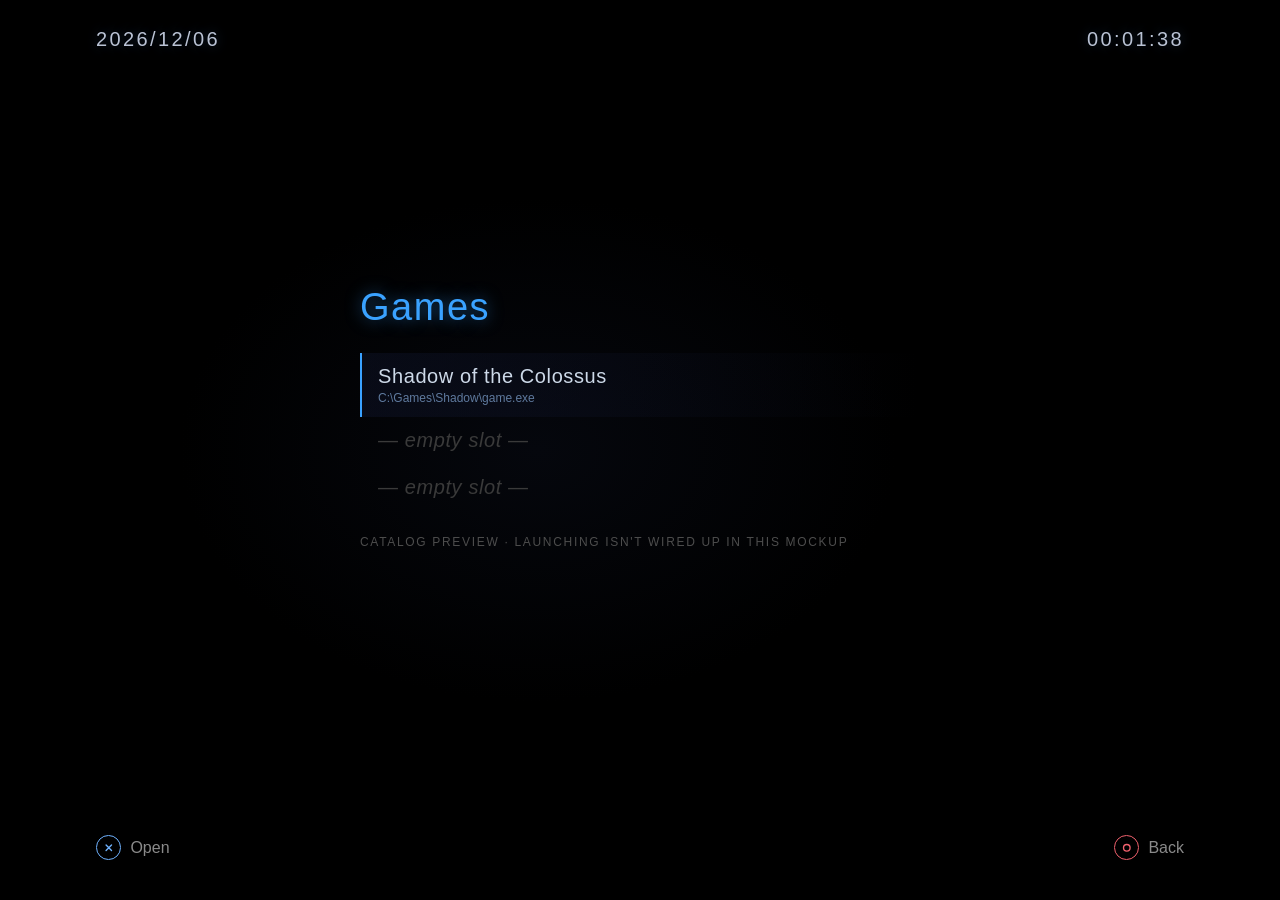
==== design/games.html @ 995482fe "Add interactive launcher mockups" ====
<!doctype html>
<html lang="en">
<head>
  <meta charset="utf-8">
  <meta name="viewport" content="width=device-width, initial-scale=1">
  <title>Games — BIOS Launcher</title>
  <link rel="stylesheet" href="launcher.css">
</head>
<body data-back="index.html">
  <div class="corners" id="corners" aria-hidden="true">
    <span class="clock-date">0000/00/00</span>
    <span class="clock-time">00:00:00</span>
  </div>

  <div class="shell">
    <main>
      <div class="games">
        <h1>Games</h1>
        <ul class="game-list" id="game-list" aria-label="Installed games">
          <li class="active">
            <span class="game-name">Shadow of the Colossus</span>
            <span class="game-meta">C:\Games\Shadow\game.exe</span>
          </li>
          <li class="empty"><span class="game-name">— empty slot —</span></li>
          <li class="empty"><span class="game-name">— empty slot —</span></li>
        </ul>
        <p class="games-note">Catalog preview · launching isn't wired up in this mockup</p>
      </div>
    </main>

    <footer>
      <span class="hint">
        <span class="glyph cross" aria-hidden="true"><svg viewBox="0 0 12 12"><path d="M2.6 2.6 9.4 9.4M9.4 2.6 2.6 9.4"/></svg></span>
        Open
      </span>
      <span class="hint">
        <span class="glyph circle" aria-hidden="true"><svg viewBox="0 0 12 12"><circle cx="6" cy="6" r="4.1"/></svg></span>
        Back
      </span>
    </footer>
  </div>

  <div id="notice">Launching isn't wired up in this mockup.</div>

  <script src="launcher.js"></script>
  <script>
    Bios.listNav('#game-list li', {
      onActivate(el) {
        if (!el.classList.contains('empty')) Bios.notify('Launching isn't wired up in this mockup.');
      },
    });
  </script>
</body>
</html>
---- design/launcher.css ----
:root {
  /* PS2 BIOS main menu: black void, blue-white dot ring, cool grey menu */
  --bios-void: #000000;
  --bios-ring-core: #eaf4ff;
  --bios-ring-glow: #7cc6ff;
  --bios-arc: #2c4c7a;
  --bios-menu-active: #3aa2ff;
  --bios-menu-idle: #6b6b6b;
  --bios-hint: #8a8a8a;
  --bios-tile-line: #23364f;
  --bios-tile-fill: #060a12cc;
  --bios-glyph-cross: #6fb2ff;
  --bios-glyph-triangle: #74e08f;
  --bios-glyph-circle: #f0616d;
  --bios-glyph-square: #d69ad6;
  --bios-font-family: "Trebuchet MS", "Segoe UI", sans-serif;
  --bios-space-2: 8px;
  --bios-space-3: 12px;
  --bios-space-4: 16px;
  --bios-space-5: 24px;
}

* {
  box-sizing: border-box;
}

body {
  margin: 0;
  min-height: 100vh;
  color: var(--bios-menu-idle);
  /* Near-black, with the faintest lift behind the ring */
  background: radial-gradient(40% 40% at 42% 50%, #05070d 0%, var(--bios-void)
    70%);
  font: 16px var(--bios-font-family);
  overflow: hidden;
}

.shell {
  min-height: 100vh;
  display: grid;
  grid-template-rows: 1fr auto;
}

/* ---- Center: dot ring + menu ---- */
main {
  display: grid;
  place-items: center;
}

.console {
  display: flex;
  align-items: center;
  gap: clamp(28px, 6vw, 64px);
}

/* The orrery: a WebGPU canvas sized to sit where the CSS dot ring used to. */
.orrery {
  display: block;
  width: clamp(120px, 16vw, 160px);
  aspect-ratio: 1;
  flex: none;
}

/* Static fallback when WebGPU is unavailable: a lone core plus one faint ring,
   so the layout never collapses. Applied by orrery.js on failure. */
.orrery--fallback {
  border-radius: 50%;
  background:
    radial-gradient(circle at 50% 50%, var(--bios-ring-core) 0 6%,
    var(--bios-ring-glow) 10%, transparent 24%),
    radial-gradient(circle at 50% 50%, transparent 0 46%, var(--bios-arc) 47%
    49%, transparent 50%);
  opacity: .8;
}

/* ---- Menu + tile column ---- */
/* Tile is absolutely placed so the ring stays centered on the menu itself */
.right {
  position: relative;
}

.menu {
  display: flex;
  flex-direction: column;
  gap: 2px;
}

.menu a {
  padding: 6px 0;
  color: var(--bios-menu-idle);
  font: 400 clamp(24px, 3vw, 34px) var(--bios-font-family);
  letter-spacing: .02em;
  text-align: left;
  text-decoration: none;
  cursor: pointer;
  transition: color .15s, text-shadow .15s;
}

.menu a:hover,
.menu a.active {
  color: var(--bios-menu-active);
  text-shadow: 0 0 16px #3aa2ff88;
}

.tile,
.surface-stub {
  position: absolute;
  top: calc(100% + var(--bios-space-5));
  left: 0;
}

.tile {
  width: max-content;
  max-width: 420px;
  padding: var(--bios-space-4) var(--bios-space-5);
  border: 1px solid var(--bios-tile-line);
  background: var(--bios-tile-fill);
  color: var(--bios-menu-idle);
}

.tile[hidden],
.surface-stub[hidden] {
  display: none;
}

.tile small {
  letter-spacing: .22em;
  font-size: 11px;
  color: #5f7a9e;
}
.tile h2 {
  margin: 8px 0 6px;
  font-weight: 400;
  font-size: clamp(18px, 2vw, 22px);
  color: #cdd9e8;
  letter-spacing: .04em;
}
.tile p {
  margin: 0;
  font-size: 13px;
}

.surface-stub {
  font-size: 13px;
  letter-spacing: .16em;
  text-transform: uppercase;
  color: #4d4d4d;
}

/* ---- Games page ---- */
.games {
  display: flex;
  flex-direction: column;
  gap: var(--bios-space-5);
  width: min(560px, 82vw);
}
.games h1 {
  margin: 0;
  font: 400 clamp(26px, 3.4vw, 38px) var(--bios-font-family);
  color: var(--bios-menu-active);
  letter-spacing: .04em;
  text-shadow: 0 0 16px #3aa2ff88;
}
.game-list {
  list-style: none;
  margin: 0;
  padding: 0;
  display: flex;
  flex-direction: column;
}
.game-list li {
  display: flex;
  flex-direction: column;
  gap: 3px;
  padding: 12px 16px;
  border-left: 2px solid transparent;
  color: var(--bios-menu-idle);
  transition: color .15s, background .15s, border-color .15s;
}
.game-list li.active {
  border-left-color: var(--bios-menu-active);
  background: linear-gradient(90deg, #1218335e, transparent);
  color: #cdd9e8;
}
.game-name {
  font-size: clamp(16px, 2vw, 20px);
  letter-spacing: .03em;
}
.game-meta {
  font-size: 12px;
  color: #5f7a9e;
  font-variant-numeric: tabular-nums;
}
.game-list li.empty .game-name {
  color: #3a3a3a;
  font-style: italic;
}
.games-note {
  margin: 0;
  font-size: 12px;
  letter-spacing: .14em;
  text-transform: uppercase;
  color: #4d4d4d;
}

/* ---- Settings page ---- */
.settings {
  position: relative;
  display: flex;
  flex-direction: column;
  gap: var(--bios-space-5);
  width: min(560px, 84vw);
}
.settings h1 {
  position: relative;
  margin: 0;
  font: 400 clamp(24px, 3.2vw, 34px) var(--bios-font-family);
  color: #d7c46a; /* BIOS yellow, per System Configuration screen */
  letter-spacing: .04em;
  text-shadow: 0 0 16px #d7c46a55;
}

/* Rotating ring of 12 pillars — one per clock position, the current hour lit */
.settings-stage {
  position: absolute;
  inset: -14% -10%;
  display: grid;
  place-items: center;
  pointer-events: none;
  opacity: .55;
  z-index: -1;
}
.assembly {
  position: relative;
  width: min(460px, 66vw);
  aspect-ratio: 1;
  transform-style: preserve-3d;
  transform: rotateX(66deg);
  animation: assembly-spin 64s linear infinite;
}
.pillar {
  position: absolute;
  top: 50%;
  left: 50%;
  width: 12px;
  height: 74px;
  margin: -37px 0 0 -6px;
  border-radius: 3px;
  background: linear-gradient(180deg, #6b6fb0, #322c63 60%, #1c1740);
  box-shadow: inset 2px 0 4px #ffffff33, inset -3px 0 6px #0007;
  transform: rotate(calc(var(--i) * 30deg)) translateY(clamp(-165px, -24vw,
    -120px)) rotateX(-66deg);
  opacity: .45;
}
.pillar.lit {
  background: linear-gradient(180deg, #dff4ff, #7fd6ff 45%, #3a7fd0);
  box-shadow: 0 0 20px 4px #7fd6ffaa;
  opacity: 1;
}

.setting-list {
  position: relative;
  list-style: none;
  margin: 0;
  padding: 0;
  display: flex;
  flex-direction: column;
  gap: 2px;
}
.setting-list li {
  display: flex;
  justify-content: space-between;
  gap: 24px;
  padding: 12px 16px;
  border-left: 2px solid transparent;
  color: var(--bios-menu-idle);
  transition: color .15s, background .15s, border-color .15s;
}
.setting-list li.active {
  border-left-color: var(--bios-menu-active);
  background: linear-gradient(90deg, #1218335e, transparent);
  color: #cdd9e8;
}
.setting-list li.static {
  opacity: .6;
}
.setting-key {
  letter-spacing: .03em;
}
.setting-val {
  color: #cdd9e8;
  font-variant-numeric: tabular-nums;
}
.setting-list li.static .setting-val {
  color: #5f7a9e;
}

/* ---- About page ---- */
.about {
  display: flex;
  flex-direction: column;
  gap: var(--bios-space-5);
  width: min(560px, 84vw);
}
.about h1 {
  margin: 0;
  font: 400 clamp(24px, 3.2vw, 34px) var(--bios-font-family);
  color: #d7c46a;
  letter-spacing: .04em;
  text-shadow: 0 0 16px #d7c46a55;
}
.spec {
  margin: 0;
  display: grid;
  grid-template-columns: auto 1fr;
  gap: 10px 28px;
  font-size: 14px;
}
.spec dt {
  color: #5f7a9e;
  letter-spacing: .12em;
  text-transform: uppercase;
  font-size: 11px;
  align-self: center;
}
.spec dd {
  margin: 0;
  color: #cdd9e8;
  font-variant-numeric: tabular-nums;
  word-break: break-word;
}

/* ---- Bottom button hints ---- */
footer {
  display: flex;
  justify-content: space-between;
  padding: 0 clamp(28px, 8vw, 96px) clamp(22px, 4vw, 40px);
  color: var(--bios-hint);
  font-size: clamp(13px, 1.5vw, 16px);
}

.hint {
  display: inline-flex;
  align-items: center;
  gap: .6em;
  line-height: 1;
}

.glyph {
  display: inline-grid;
  place-items: center;
  width: 1.55em;
  height: 1.55em;
  flex: none;
  border-radius: 50%;
  border: 1.5px solid currentColor;
}
.glyph svg {
  display: block;
  width: .6em;
  height: .6em;
  overflow: visible;
}
.glyph svg path,
.glyph svg circle,
.glyph svg rect {
  fill: none;
  stroke: currentColor;
  stroke-width: 1.7;
  stroke-linecap: round;
  stroke-linejoin: round;
}
/* optical centering: the triangle's visual mass sits low */
.glyph.triangle svg {
  transform: translateY(-.03em);
}
.glyph.cross {
  color: var(--bios-glyph-cross);
}
.glyph.triangle {
  color: var(--bios-glyph-triangle);
}
.glyph.circle {
  color: var(--bios-glyph-circle);
}
.glyph.square {
  color: var(--bios-glyph-square);
}

/* 4-action footer (settings): centered with even spacing */
footer.wide {
  justify-content: center;
  gap: clamp(16px, 5vw, 52px);
}

/* Corner date/time — System Configuration layout, toast-like fade */
.corners {
  position: fixed;
  inset: 0 0 auto 0;
  display: flex;
  justify-content: space-between;
  padding: clamp(16px, 3vw, 28px) clamp(28px, 8vw, 96px) 0;
  pointer-events: none;
  opacity: 0;
  transform: translateY(-6px);
  transition: opacity .45s ease, transform .45s ease;
}
.corners.awake {
  opacity: 1;
  transform: none;
}

.clock-date,
.clock-time {
  font-variant-numeric: tabular-nums;
  font-size: clamp(15px, 1.8vw, 20px);
  letter-spacing: .12em;
  color: #b9c2d4;
  text-shadow: 0 0 12px #2c4c7a88;
}

#notice {
  position: fixed;
  left: 50%;
  bottom: clamp(60px, 9vw, 96px);
  transform: translate(-50%, 6px);
  color: #cfe4ff;
  letter-spacing: .12em;
  font-size: 13px;
  opacity: 0;
  transition: opacity .2s, transform .2s;
}
#notice.show {
  opacity: 1;
  transform: translate(-50%, 0);
}

@keyframes assembly-spin {
  to {
    transform: rotateX(66deg) rotate(360deg);
  }
}

/* ---- Boot splash (index only) ---- */
/* Full-viewport cover shown while the orrery's WebGPU shaders compile; drifting
   cubes + light trails on a 2D canvas, a CSS blue nebula behind, the Coldstart
   wordmark. splash.js adds .splash--out to fade it into the menu, then [hidden]. */
.splash {
  position: fixed;
  inset: 0;
  z-index: 50;
  display: grid;
  place-items: center;
  overflow: hidden;
  background: #000;
  /* Long pole of the exit: the layer (and the wordmark with it) fades over
     ~1.5 s; splash.js hides the element when this transition ends. */
  transition: opacity 1.5s ease;
}
.splash[hidden] {
  display: none;
}
/* Exit choreography, all starting together: the wordmark + layer fade over
   ~1.5 s (the long pole), the fog scales past the camera over ~0.75 s, and
   splash.js eases the trails onto the orrery nodes over ~0.75 s. */
.splash--out {
  opacity: 0;
  pointer-events: none;
}
.splash--out .splash-fog {
  animation: none;
  transform: scale(1.9);
}

.splash-defs {
  position: absolute;
  width: 0;
  height: 0;
}

.splash-fog {
  position: absolute;
  inset: -35%;
  /* Irregular, overlapping blobs -- no clean concentric rings for the warp to
     expose. The SVG filter does the roil and lays real noise over the top. */
  background:
    radial-gradient(46% 54% at 45% 42%, rgba(126, 174, 255, .40), rgba(126, 174,
    255, 0) 62%),
    radial-gradient(34% 46% at 62% 34%, rgba(88, 138, 255, .22), rgba(88, 138,
    255, 0) 68%),
    radial-gradient(40% 30% at 34% 64%, rgba(150, 190, 255, .16), rgba(150, 190,
    255, 0) 70%),
    radial-gradient(135% 110% at 50% 46%, rgba(8, 22, 54, .62), #000 68%);
  filter: url(#splash-fog-warp) blur(6px);
  animation: splash-drift 26s ease-in-out infinite alternate;
  transition: transform .75s cubic-bezier(.5, 0, .85, .4);
}

.splash-cubes {
  position: absolute;
  inset: 0;
  width: 100%;
  height: 100%;
}

.splash::after {
  /* vignette */
  content: "";
  position: absolute;
  inset: 0;
  pointer-events: none;
  background: radial-gradient(120% 120% at 50% 50%, rgba(0, 0, 0, 0) 52%,
    rgba(0, 0, 0, .72) 100%);
}

.splash-word {
  position: relative;
  z-index: 1;
  margin: 0;
  padding: 0 6vw;
  text-align: center;
  text-wrap: balance;
  font: 700 clamp(18px, 3.4vw, 34px) var(--bios-font-family);
  letter-spacing: .05em;
  color: #eef4ff;
  text-shadow: 0 0 20px rgba(150, 190, 255, .65), 0 0 4px rgba(255, 255, 255,
    .5);
  opacity: 0; /* fades in when splash.js adds .splash--lit next frame */
  transition: opacity .25s ease;
}
.splash--lit .splash-word {
  opacity: 1;
}
/* The wordmark is a self-contained mid-sequence beat: in on the first frame,
   then splash.js adds .splash--dim ~1 s in and it fades out over 1.5 s -- gone
   well before the exit. It plays no part in .splash--out. After .splash--lit so
   it wins. */
.splash--dim .splash-word {
  opacity: 0;
  transition: opacity 1.5s ease;
}

@keyframes splash-drift {
  from {
    transform: translate3d(-3%, -2%, 0) scale(1.06);
  }
  to {
    transform: translate3d(4%, 3%, 0) scale(1.12);
  }
}
@media (prefers-reduced-motion: reduce) {
  .assembly {
    animation: none;
  }
  .corners {
    opacity: 1;
    transform: none;
    transition: none;
  }
  .splash-fog {
    animation: none;
    transition: none;
    filter: blur(10px);
  }
  .splash-word {
    opacity: 1;
    transition: none;
  }
  .splash--dim .splash-word {
    opacity: 0;
    transition: opacity .3s ease;
  }
  .splash {
    transition: opacity .3s ease;
  }
  .splash--out .splash-fog {
    transform: none;
  }
}

@media (max-width: 720px) {
  .console {
    flex-direction: column;
    gap: 32px;
  }
  .right {
    display: flex;
    flex-direction: column;
    align-items: center;
    gap: 28px;
  }
  .tile,
  .surface-stub {
    position: static;
  }
  .menu a,
  .surface-stub {
    text-align: center;
  }
  .menu {
    align-items: center;
  }
  .corners {
    padding: 14px 18px 0;
  }
  .clock-date,
  .clock-time {
    font-size: 13px;
    letter-spacing: .08em;
  }
  .settings,
  .about {
    width: min(560px, 90vw);
  }
  .setting-list li {
    flex-wrap: wrap;
    gap: 4px 16px;
  }
  .spec {
    grid-template-columns: 1fr;
    gap: 2px;
  }
  .spec dt {
    margin-top: 12px;
  }
  footer.wide {
    flex-wrap: wrap;
    gap: 10px 22px;
  }
}
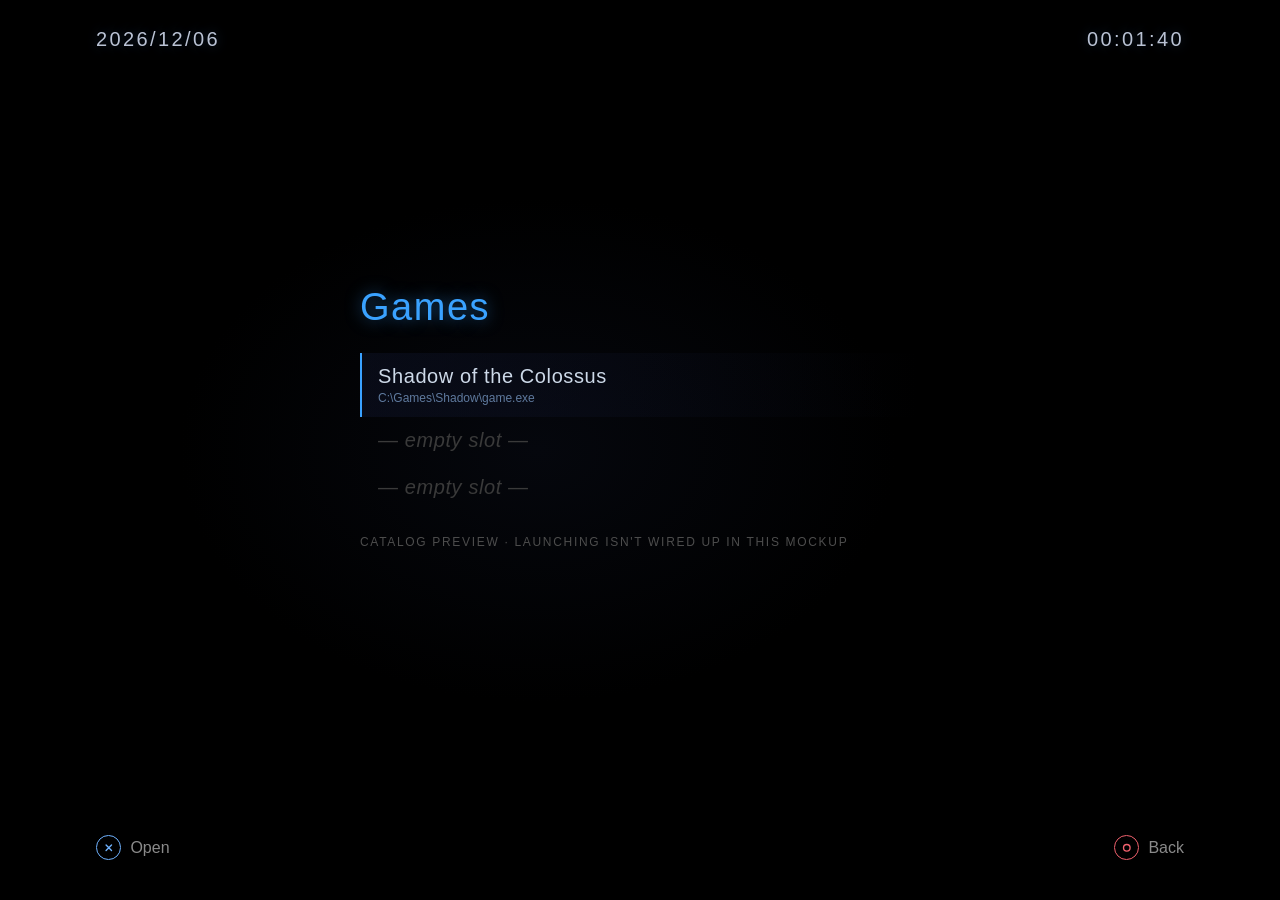
==== commit 76177d70: "Add cross-fade page transitions to design mockups Route every internal navigation through Bios.navig" ====
--- a/design/games.html
+++ b/design/games.html
@@ -46,7 +46,7 @@
   <script>
     Bios.listNav('#game-list li', {
       onActivate(el) {
-        if (!el.classList.contains('empty')) Bios.notify('Launching isn't wired up in this mockup.');
+        if (!el.classList.contains('empty')) Bios.notify();
       },
     });
   </script>
--- a/design/launcher.css
+++ b/design/launcher.css
@@ -628,3 +628,30 @@
     gap: 10px 22px;
   }
 }
+
+/* ---- page transitions ---------------------------------------------------
+   Cross-fade between the four static pages. The shell fades in on every load
+   (CSS only); launcher.js adds `.is-leaving` to <html> just before it swaps
+   location, fading the shell out. Keep PAGE_FADE_MS in launcher.js == .24s. */
+.shell {
+  animation: shell-in .34s ease both;
+}
+@keyframes shell-in {
+  from { opacity: 0; }
+  to   { opacity: 1; }
+}
+html.is-leaving .shell {
+  animation: none;
+  opacity: 0;
+  transition: opacity .24s ease;
+}
+
+@media (prefers-reduced-motion: reduce) {
+  .shell {
+    animation: none;
+  }
+  html.is-leaving .shell {
+    opacity: 1;
+    transition: none;
+  }
+}
